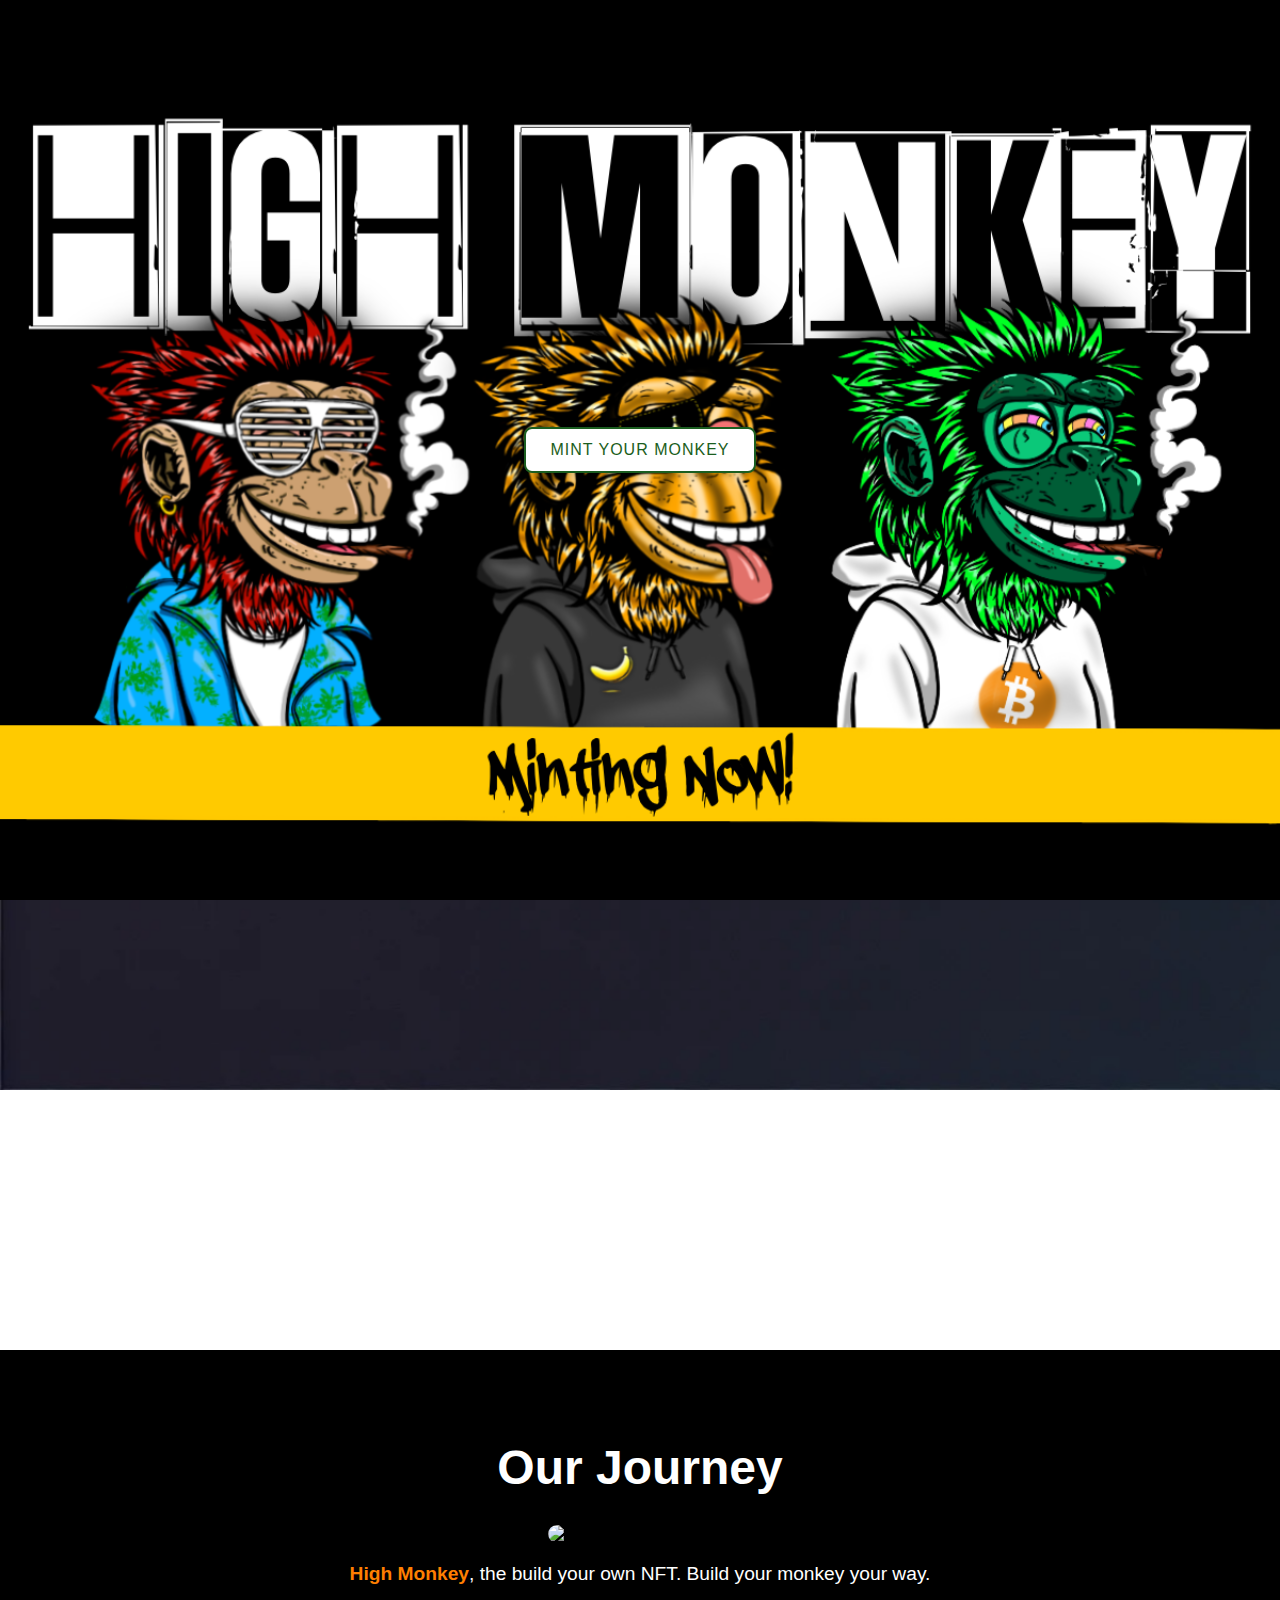
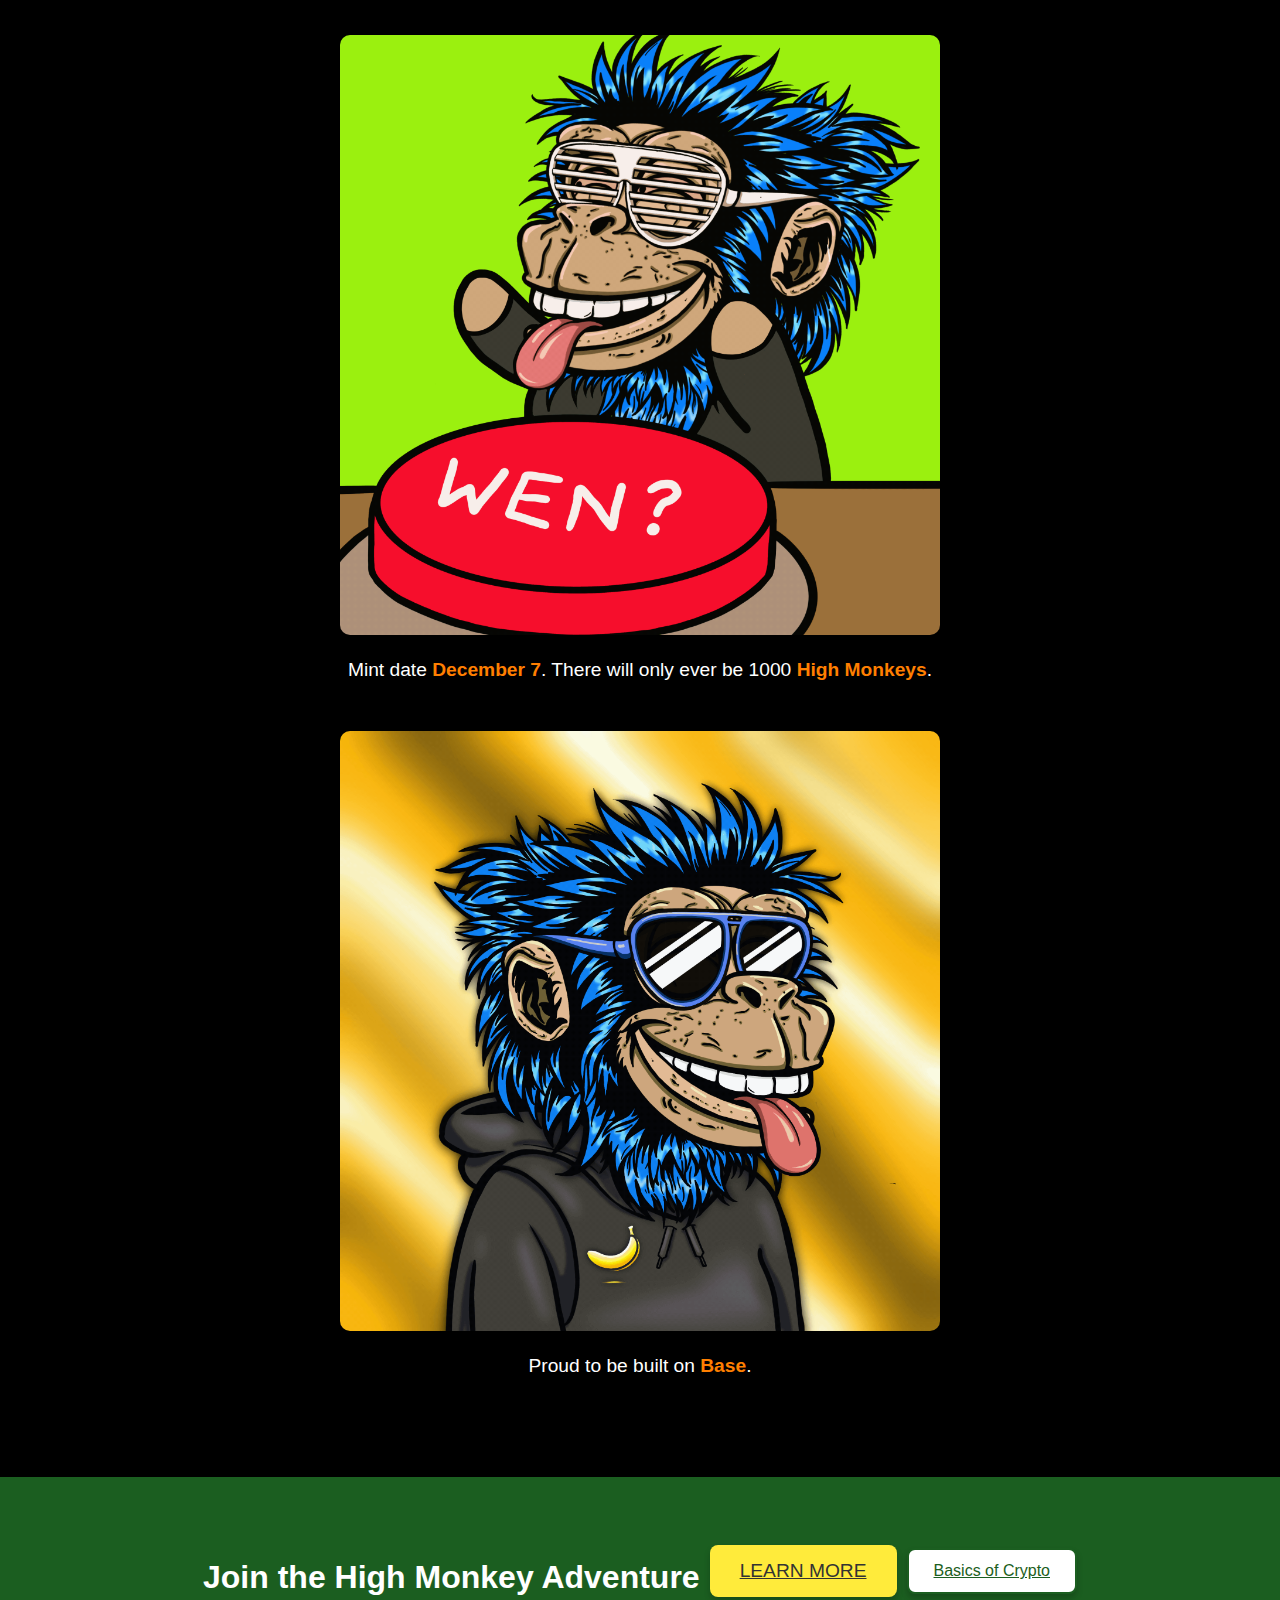
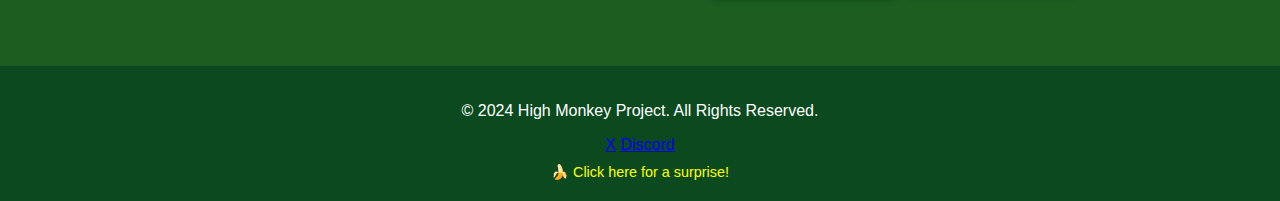
==== index.html @ 0870f910 "minting button update" ====
<!DOCTYPE html>
<html lang="en">
<head>
  <meta charset="UTF-8">
  <meta name="viewport" content="width=device-width, initial-scale=1.0">
  <title>The High Monkey Story</title>
  <style>
    /* General Reset */
    body, html {
      margin: 0;
      padding: 0;
      overflow-x: hidden;
      font-family: 'Arial', sans-serif;
    }

    /* Header Section */
    .header {
      height: 100vh;
      background: url('./Landing2.png') no-repeat center center/cover;
      background-color: black;
      display: flex;
      flex-direction: column;
      justify-content: center;
      align-items: center;
      text-align: center;
      position: relative;
    }

    .header h1 {
      font-size: 4rem;
      color: gold;
      animation: fadeIn 2s ease-in-out;
      text-shadow: 3px 3px 10px rgba(0, 0, 0, 0.7);
    }

    .header p {
      font-size: 1.5rem;
      color: white;
      margin: 20px 0;
      text-shadow: 2px 2px 5px rgba(0, 0, 0, 0.5);
    }

    .header .cta-button {
      margin-top: 20px;
      background-color: gold;
      color: black;
      font-size: 1.2rem;
      padding: 15px 30px;
      border: none;
      cursor: not-allowed;
      border-radius: 5px;
      text-transform: uppercase;
      position: relative;
      transition: transform 0.3s ease, background-color 0.3s ease, color 0.3s ease;
    }

    .header .cta-button:hover {
      background-color: darkgoldenrod;
      color: #999;
    }

    /* Tooltip styling */
    .header .cta-button[data-tooltip]:hover::after {
      content: attr(data-tooltip);
      position: absolute;
      top: -35px; /* Position the tooltip above the button */
      left: 50%;
      transform: translateX(-50%);
      background-color: rgba(0, 0, 0, 0.75); /* Semi-transparent black */
      color: #fff;
      padding: 5px 10px;
      font-size: 0.9rem;
      border-radius: 3px;
      white-space: nowrap;
      z-index: 1000;
      opacity: 0;
      pointer-events: none;
      transition: opacity 0.3s ease;
    }

    .header .cta-button[data-tooltip]:hover::after {
      opacity: 1;
    }

    /* Mobile Header Image */
    @media (max-width: 768px) {
      .header {
        background: url('./Landng4mobile2.png') no-repeat center center/cover;
        background-color: black;
      }
    }

    /* Parallax Scrolling */
    .parallax {
      height: 50vh;
      background: url('./logo.jpeg') no-repeat center center/cover;
      position: relative;
      background-attachment: fixed;
    }

    /* Main Story Section */
    .story {
      padding: 50px 20px;
      background-color: black;
      text-align: center;
    }

    .story h2 {
      font-size: 3rem;
      color: white;
      margin-bottom: 30px;
    }

    .chapter {
      margin-bottom: 50px;
    }

    .chapter img {
      width: 100%;
      max-width: 600px;
      height: auto;
      border-radius: 10px;
    }

    .chapter p {
      font-size: 1.2rem;
      color: white;
      margin-top: 20px;
    }

    .chapter p span {
      font-weight: bold;
      color: #ff7f00;
    }

 /* Call-to-Action Section */
.call-to-action {
  padding: 50px;
  text-align: center;
  background-color: #1b5e20;
  color: white;
  display: flex;
  flex-direction: column; /* Stack items vertically by default */
  align-items: center;
  gap: 10px; /* Adds consistent spacing between items */
}

.call-to-action h3 {
  font-size: 2rem;
  margin-bottom: 20px;
}

.call-to-action .cta-button {
  background-color: #ffeb3b;
  color: #333;
  font-size: 1.2rem;
  padding: 15px 30px;
  border: none;
  cursor: pointer;
  border-radius: 8px; /* Rounded corners */
  text-transform: uppercase;
  box-shadow: 0 4px 6px rgba(0, 0, 0, 0.2); /* Button shadow for depth */
  transition: transform 0.3s ease, background-color 0.3s ease;
  width: 100%; /* Ensure buttons are full-width on mobile */
  max-width: 300px; /* Limit the button width for larger screens */
}

.call-to-action .cta-button:hover {
  transform: scale(1.1);
  background-color: #fdd835;
}

/* Secondary Button */
.call-to-action .cta-button.secondary {
  background-color: #ffffff;
  color: #1b5e20;
  font-size: 1rem;
  padding: 12px 25px;
  border: 2px solid #1b5e20;
  text-transform: none;
}

.call-to-action .cta-button.secondary:hover {
  background-color: #e8f5e9;
  color: #1b5e20;
  transform: scale(1.05);
}
.mintbutton {
  background-color: #ffffff; /* White background */
  color: #1b5e20; /* Green text */
  font-size: 1rem; /* Base font size */
  font-family: 'Arial', sans-serif; /* Clean font family */
  padding: 12px 25px; /* Padding for the button */
  border: 2px solid #1b5e20; /* Green border */
  border-radius: 8px; /* Rounded corners */
  text-transform: uppercase; /* All uppercase for emphasis */
  letter-spacing: 1px; /* Slight spacing between letters */
  box-shadow: 0px 4px 6px rgba(0, 0, 0, 0.1); /* Subtle shadow */
  transition: all 0.3s ease; /* Smooth transition for hover effects */
  cursor: pointer; /* Pointer cursor on hover */
}

.mintbutton:hover {
  background-color: #1b5e20; /* Green background on hover */
  color: #ffffff; /* White text on hover */
  transform: scale(1.05); /*Slightly enlarge on hover*/
} 


/* Responsive Adjustments for Larger Screens */
@media (min-width: 768px) {
  .call-to-action {
    flex-direction: row; /* Align items horizontally on larger screens */
    justify-content: center;
  }

  .call-to-action .cta-button {
    width: auto; /* Let buttons adjust to their content size */
  }
}


    /* Footer */
    footer {
      background-color: #0a4a1e;
      color: white;
      text-align: center;
      padding: 20px;
      position: relative;
    }

    footer .easter-egg {
      font-size: 0.9rem;
      margin-top: 10px;
      cursor: pointer;
      color: yellow;
    }

    footer .easter-egg:hover {
      color: orange;
    }

    /* Keyframes */
    @keyframes fadeIn {
      from {
        opacity: 0;
      }
      to {
        opacity: 1;
      }
    }
  </style>
</head>
<body>
  <!-- Header Section -->
  <div class="header">
    <a href="https://highapp-production.up.railway.app/" target="_blank" rel="noopener noreferrer">
      <button class="mintbutton">Mint your Monkey</button>
    </a>
    
  </div>

  <!-- Parallax Scrolling Section -->
  <div class="parallax"></div>

  <!-- Main Story Section -->
  <div class="story">
    <h2>Our Journey</h2>
    <div class="chapter">
      <img src="./TraitsGIF.gif" alt="High Monkey Chapter 1">
      <p><span>High Monkey</span>, the build your own NFT. Build your monkey your way.</p>
    </div>
    <div class="chapter">
      <img src="./Wen2.gif" alt="High Monkey Chapter 2">
      <p>Mint date <span>December 7</span>. There will only ever be 1000 <span>High Monkeys</span>.</p>
    </div>
    <div class="chapter">
      <img src="./BaseGIF.gif" alt="High Monkey Chapter 3">
      <p>Proud to be built on <span>Base</span>.</p>
    </div>
  </div>

  <!-- Call-to-Action Section -->
  <div class="call-to-action">
    <h3>Join the High Monkey Adventure</h3>
    <a href="https://medium.com/@highmonkey888/welcome-to-high-monkey-where-creativity-crypto-and-cannabis-collide-a4b1641468f8"
      target="_blank" rel="noopener noreferrer" class="cta-button">Learn More</a>
    <a href="infromation.html" 
      target="_blank" rel="noopener noreferrer" class="cta-button secondary">Basics of Crypto</a>
  </div>
  
  

  <!-- Footer Section -->
  <footer>
    <p>&copy; 2024 High Monkey Project. All Rights Reserved.</p>
    <div class="social-links">
      <a href="https://x.com/Highmonkey888" target="_blank" rel="noopener noreferrer">X</a>
      <a href="https://discord.gg/8APu3VNYNR" target="_blank" rel="noopener noreferrer">Discord</a>
    </div>
    <div class="easter-egg">🍌 Click here for a surprise!</div>
  </footer>

  <!-- Scripts -->
  <script>
    // Easter egg script
    document.querySelector('.easter-egg').addEventListener('click', () => {
      alert('Ooh ooh ah ah! You found the secret banana!');
    });
  </script>
</body>
</html>
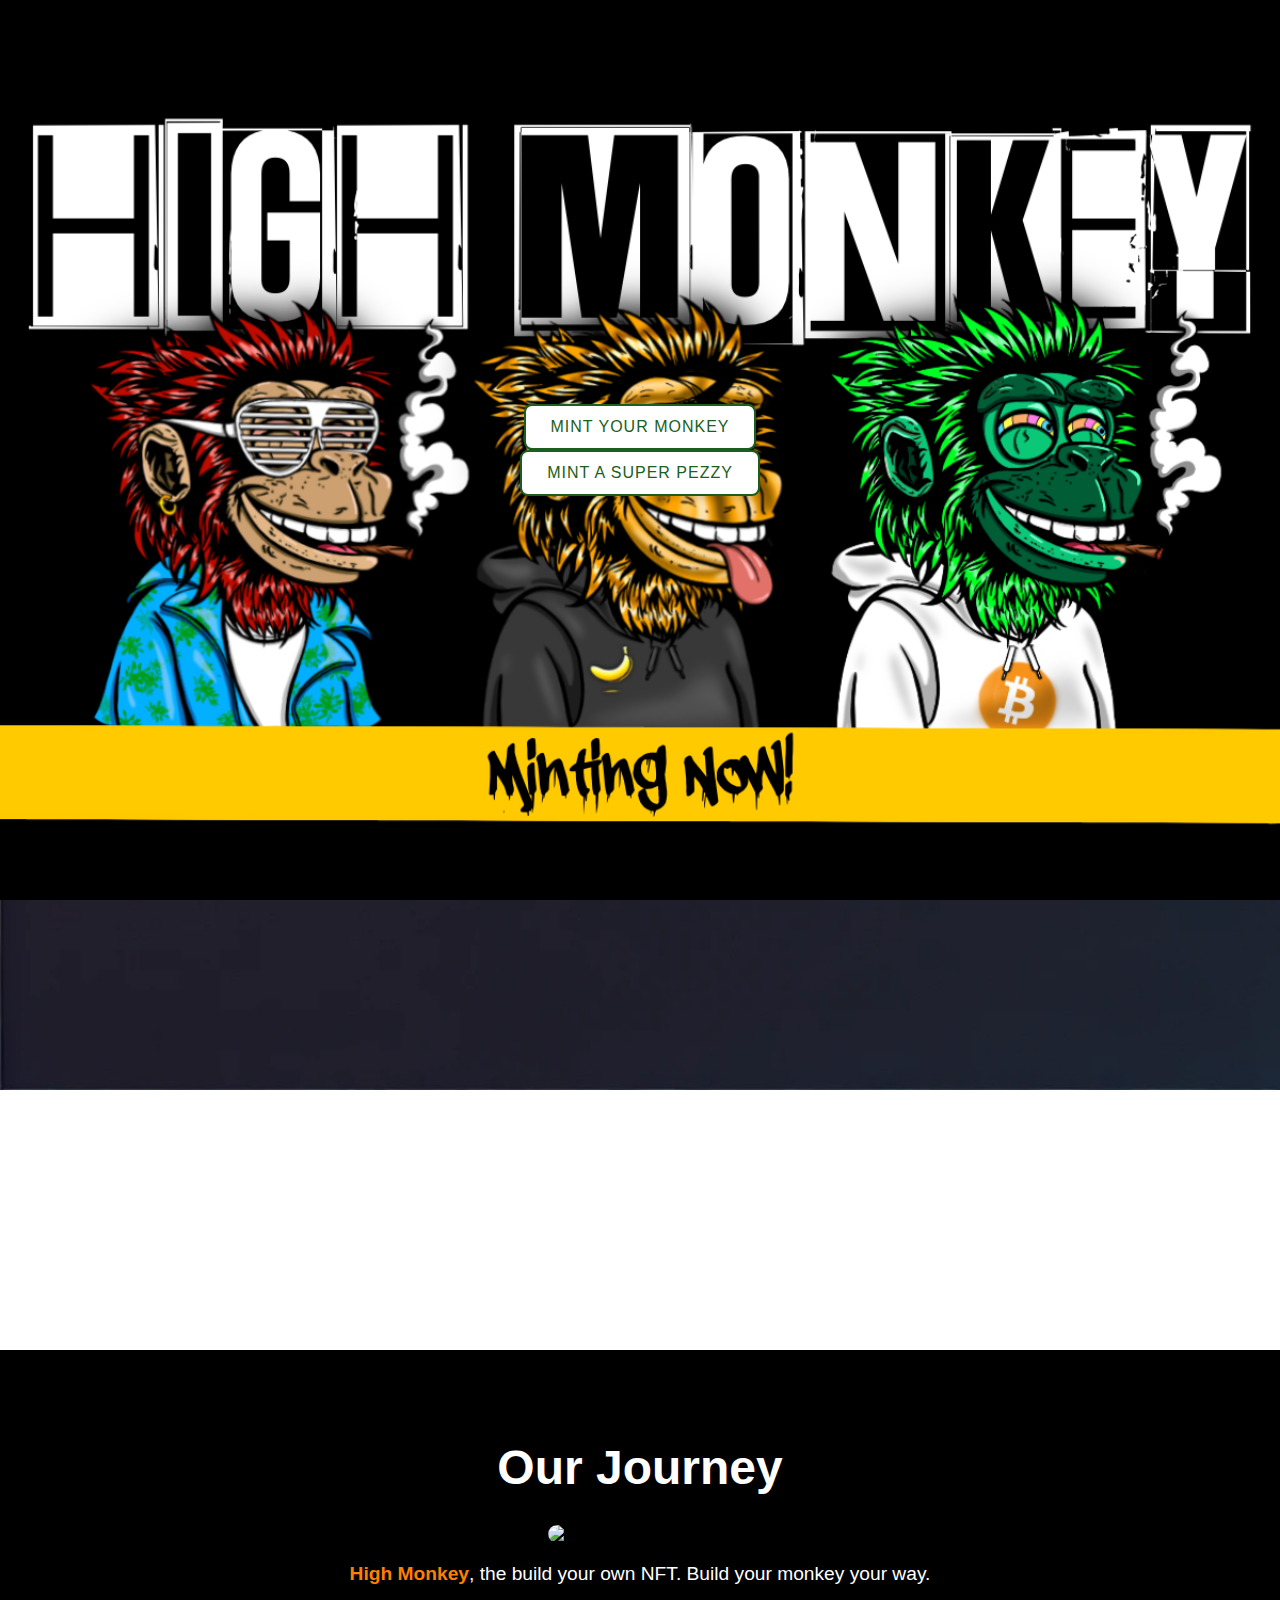
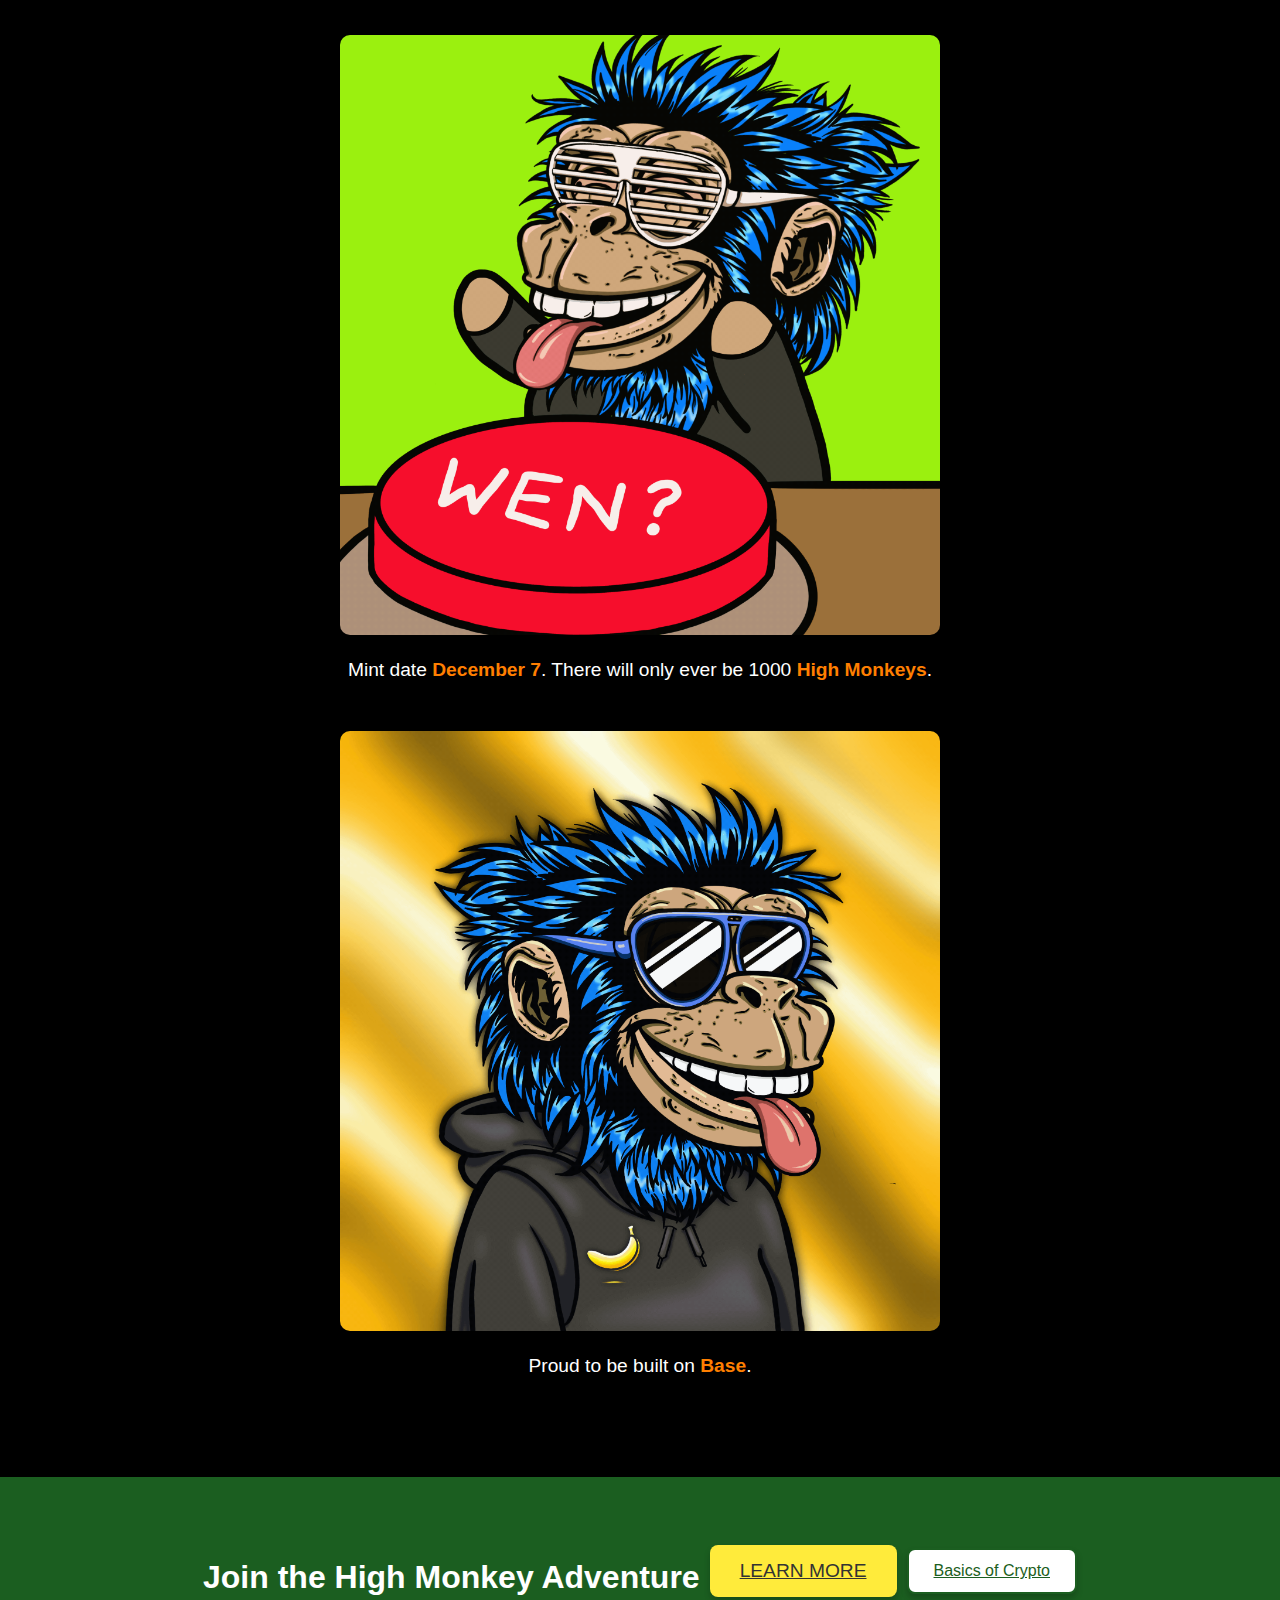
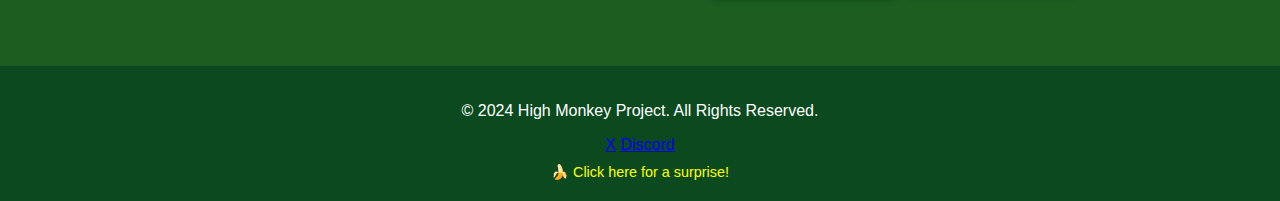
==== commit 4a60da77: "added a peezy mint page with a button" ====
--- a/index.html
+++ b/index.html
@@ -257,7 +257,9 @@
     <a href="https://highapp-production.up.railway.app/" target="_blank" rel="noopener noreferrer">
       <button class="mintbutton">Mint your Monkey</button>
     </a>
-    
+    <a href="peezymint.html" target="_blank" rel="noopener noreferrer">
+      <button class="mintbutton">Mint A super Pezzy</button>
+    </a>
   </div>
 
   <!-- Parallax Scrolling Section -->
@@ -285,7 +287,7 @@
     <h3>Join the High Monkey Adventure</h3>
     <a href="https://medium.com/@highmonkey888/welcome-to-high-monkey-where-creativity-crypto-and-cannabis-collide-a4b1641468f8"
       target="_blank" rel="noopener noreferrer" class="cta-button">Learn More</a>
-    <a href="infromation.html" 
+    <a href="information.html" 
       target="_blank" rel="noopener noreferrer" class="cta-button secondary">Basics of Crypto</a>
   </div>
   
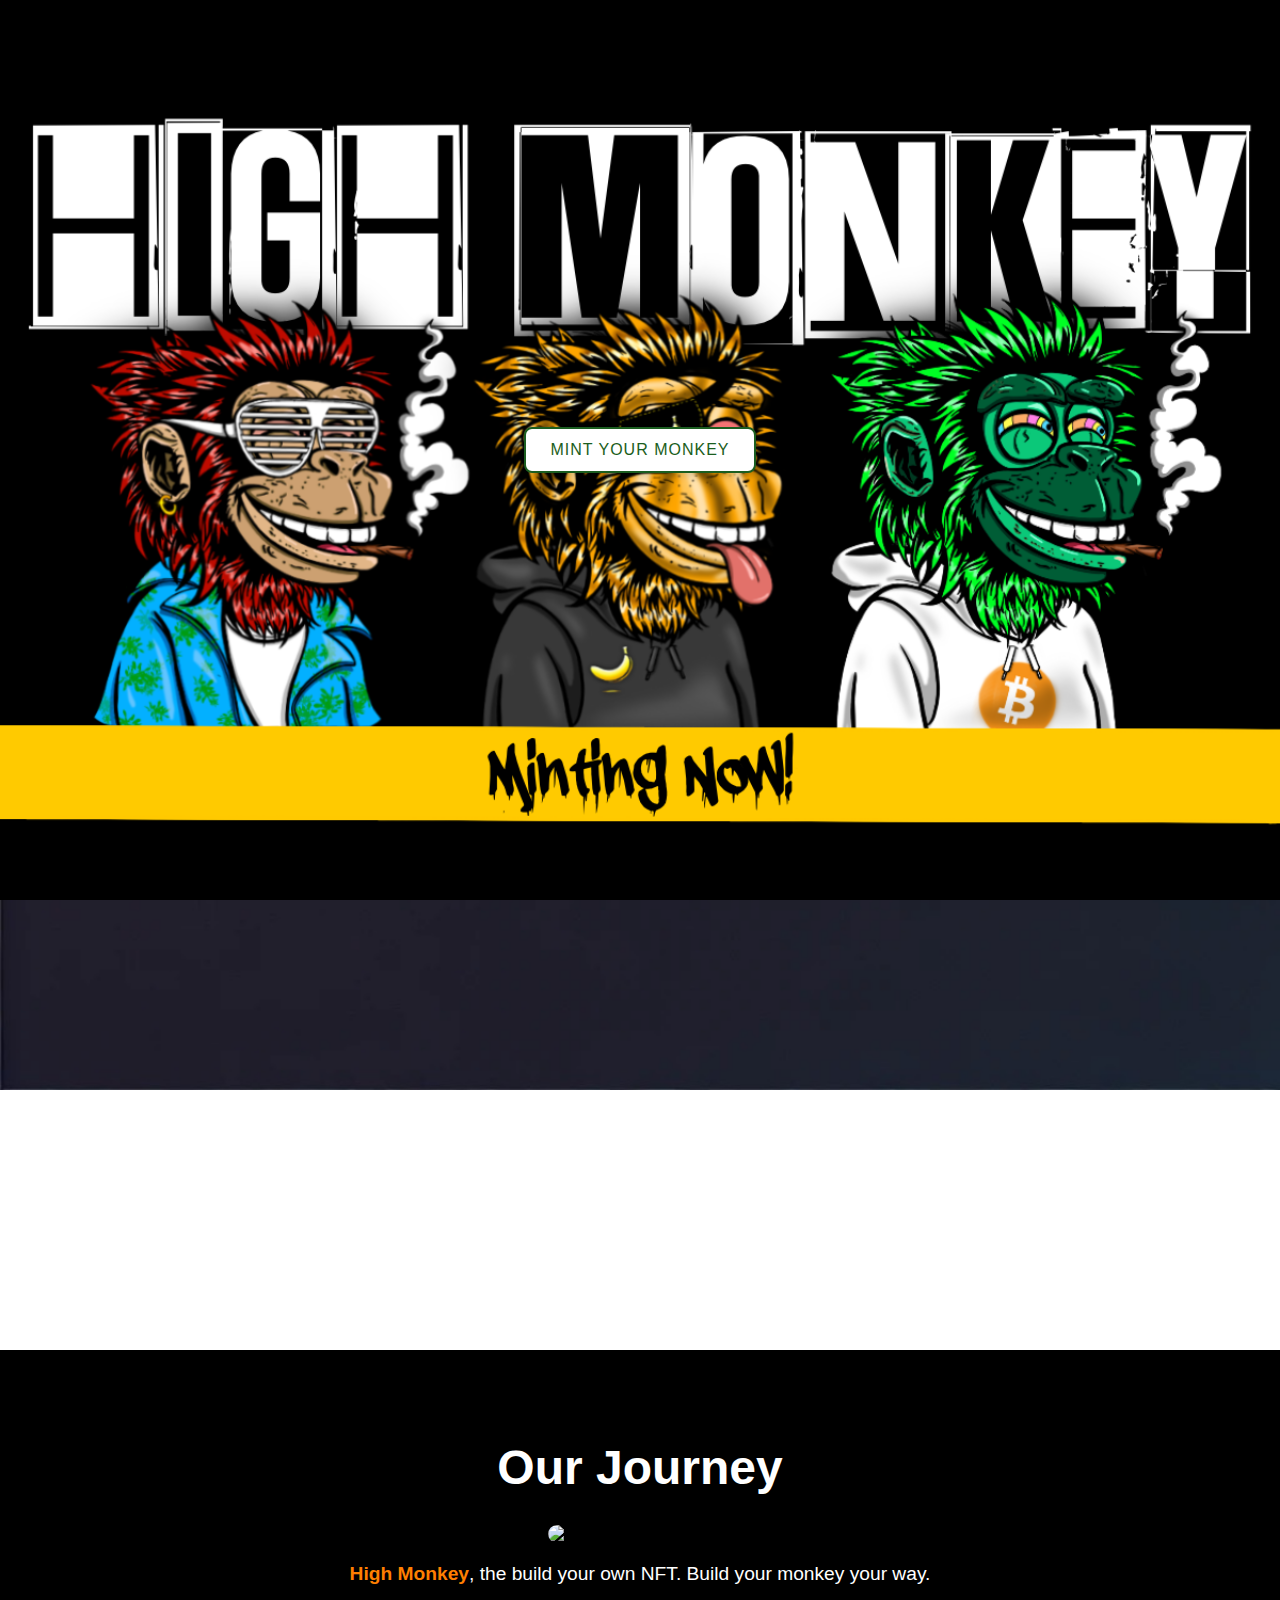
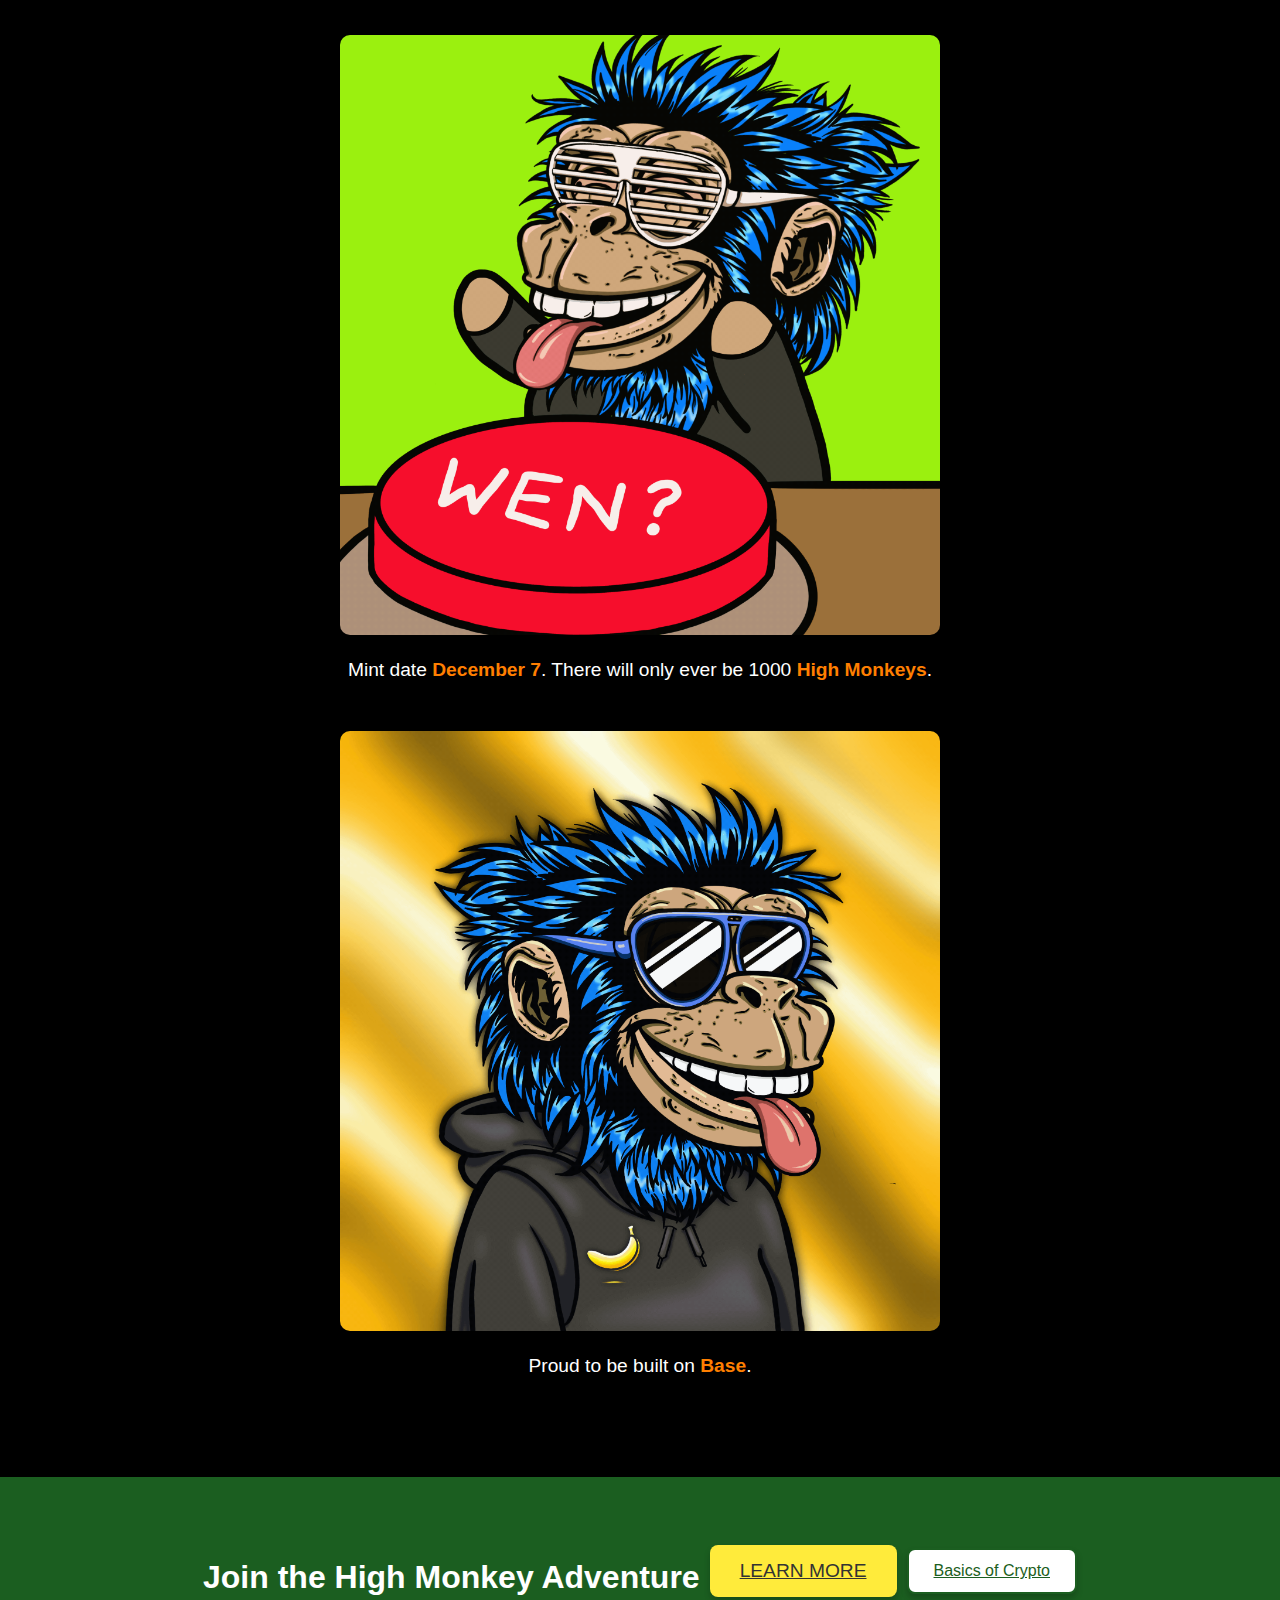
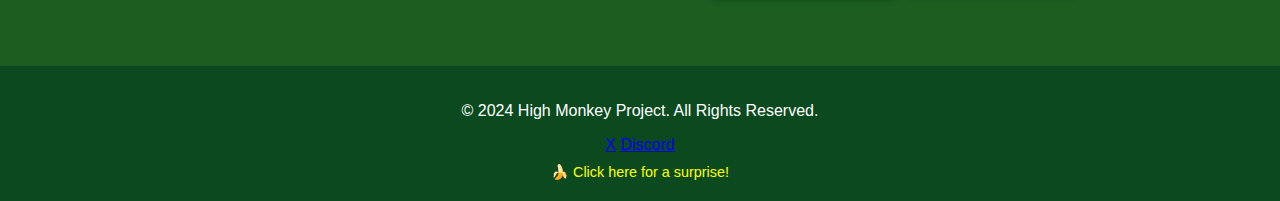
==== commit 03598998: "fuck this shit" ====
--- a/index.html
+++ b/index.html
@@ -257,9 +257,7 @@
     <a href="https://highapp-production.up.railway.app/" target="_blank" rel="noopener noreferrer">
       <button class="mintbutton">Mint your Monkey</button>
     </a>
-    <a href="peezymint.html" target="_blank" rel="noopener noreferrer">
-      <button class="mintbutton">Mint A super Pezzy</button>
-    </a>
+    
   </div>
 
   <!-- Parallax Scrolling Section -->
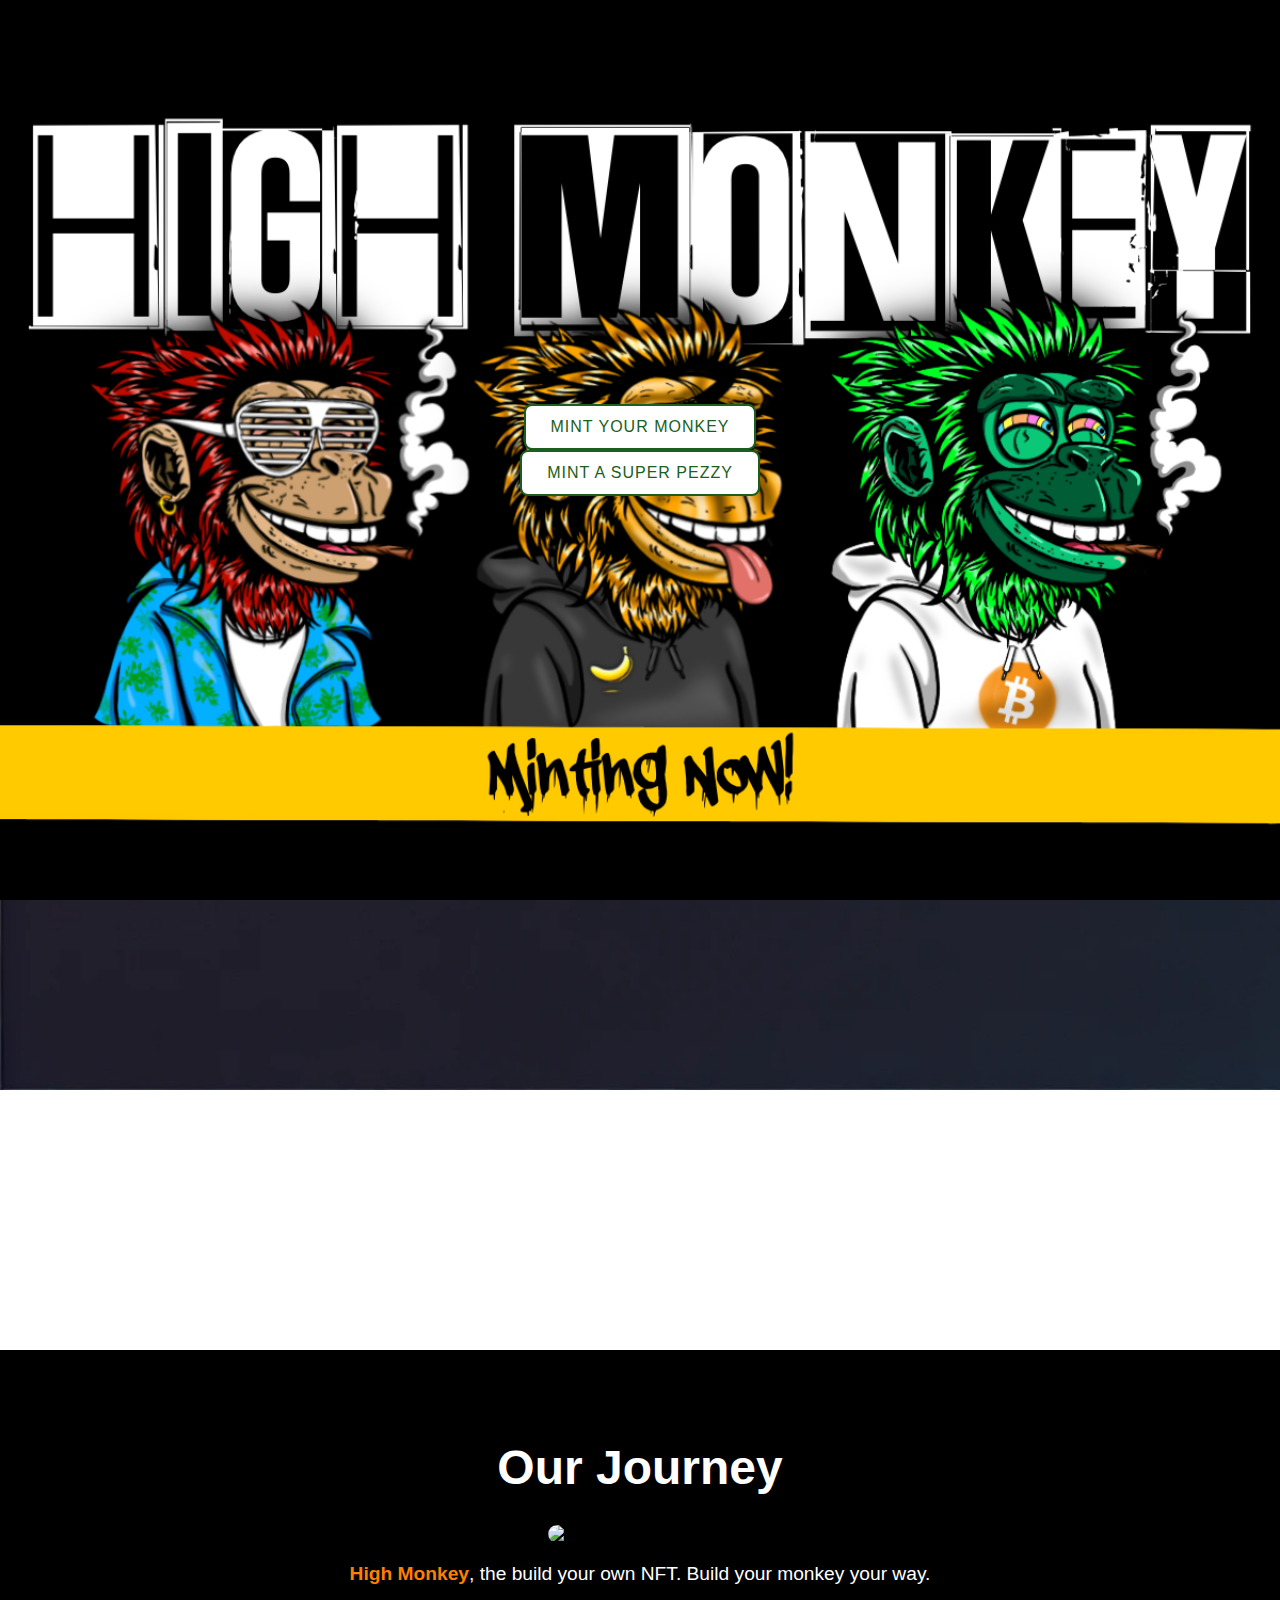
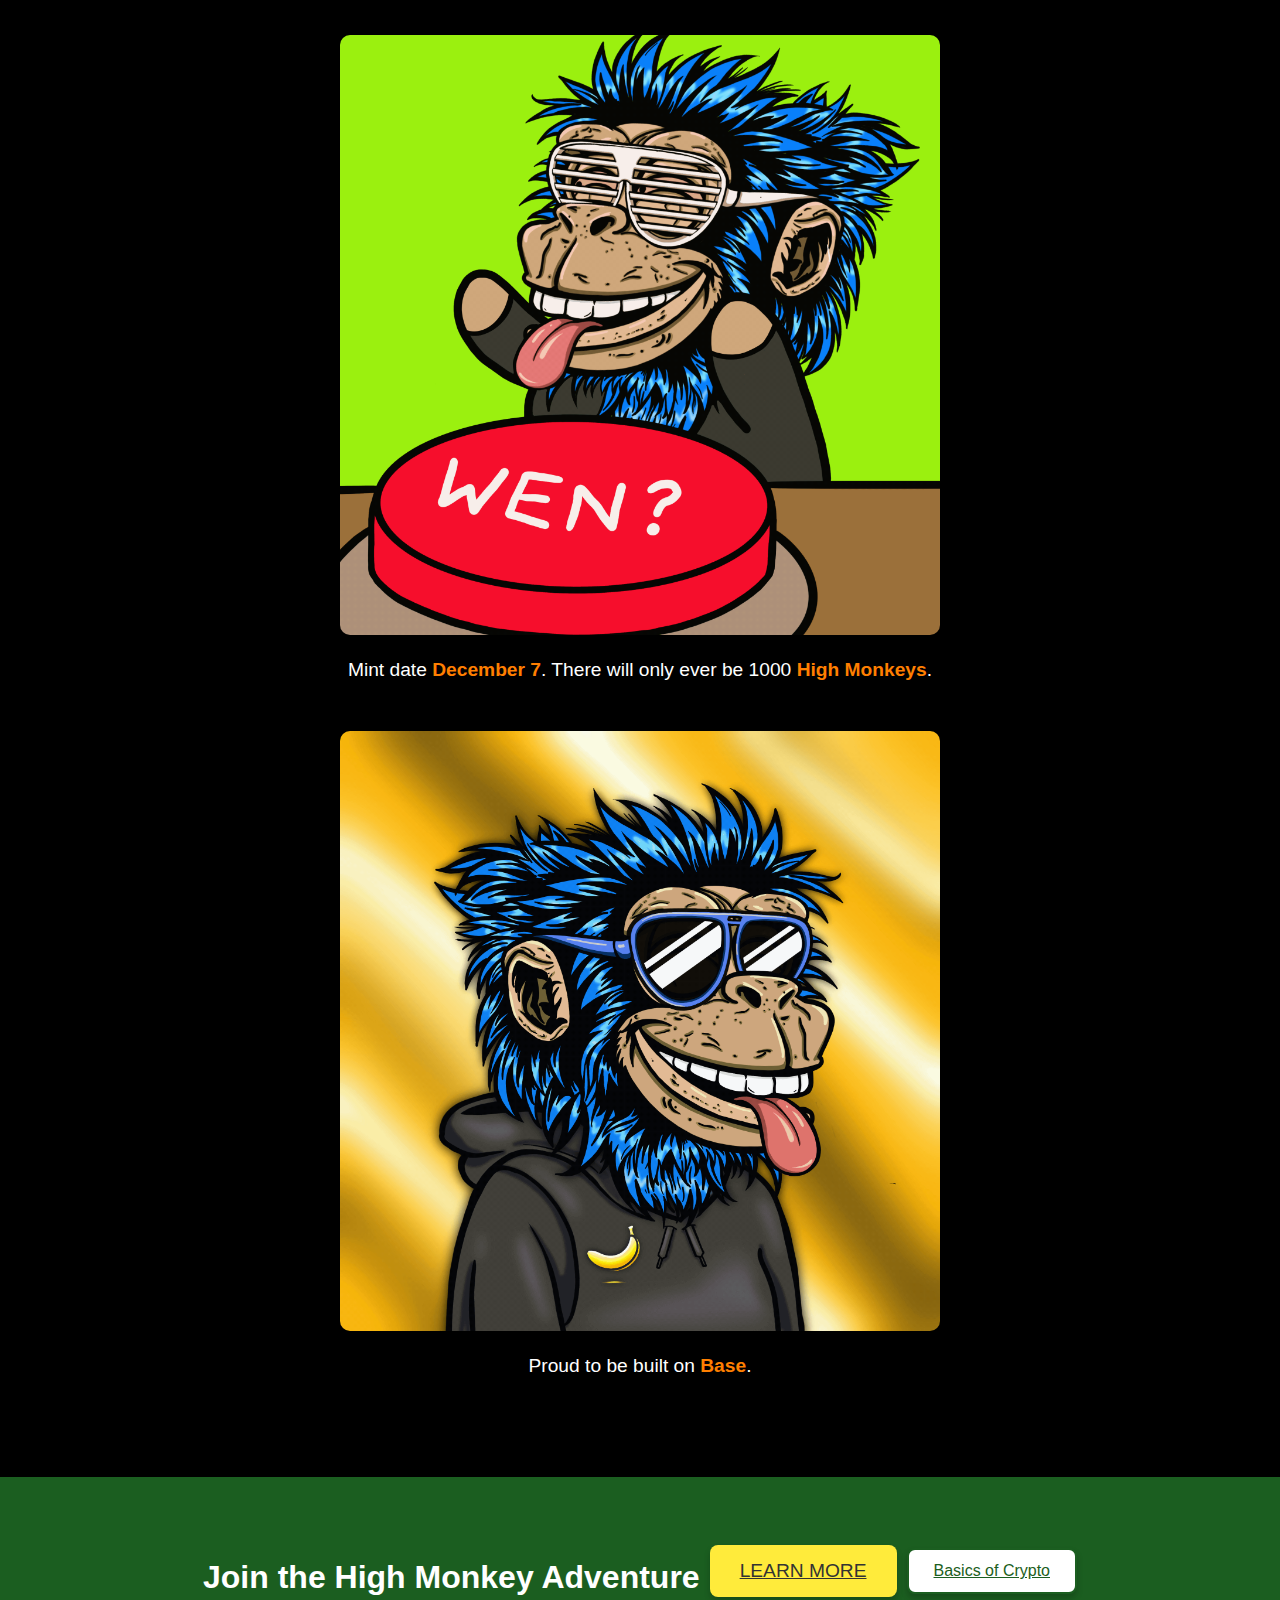
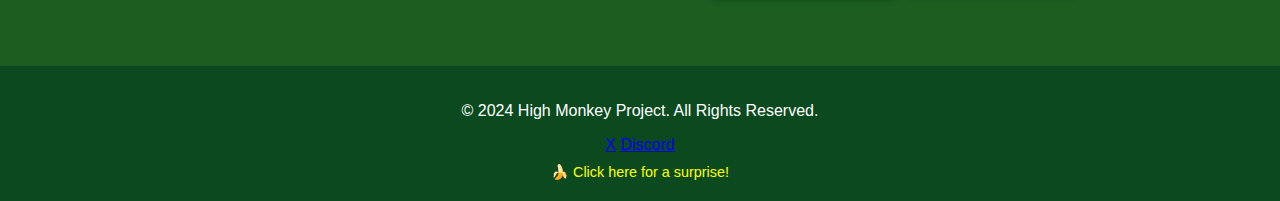
==== commit 4b6d2186: "fuck" ====
--- a/index.html
+++ b/index.html
@@ -257,7 +257,9 @@
     <a href="https://highapp-production.up.railway.app/" target="_blank" rel="noopener noreferrer">
       <button class="mintbutton">Mint your Monkey</button>
     </a>
-    
+    <a href="peezymint.html" target="_blank" rel="noopener noreferrer">
+      <button class="mintbutton">Mint A super Pezzy</button>
+    </a>
   </div>
 
   <!-- Parallax Scrolling Section -->
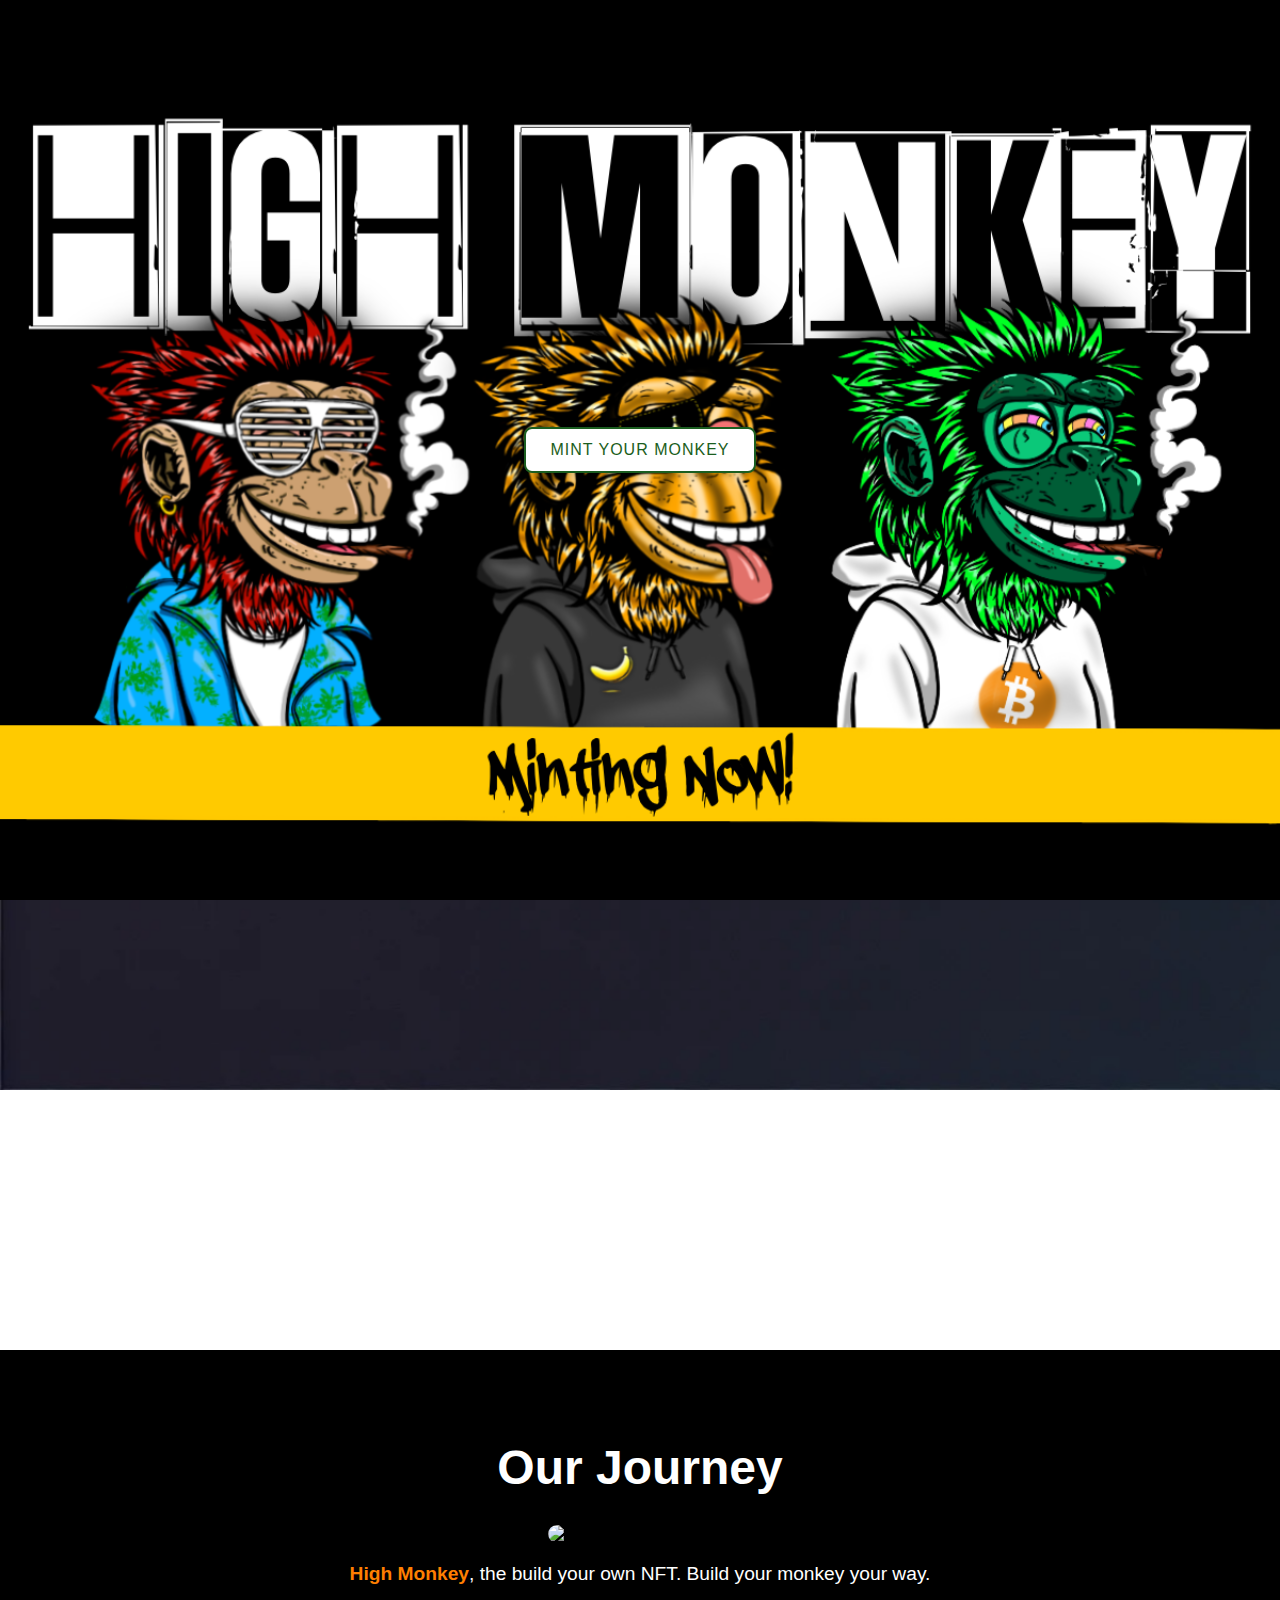
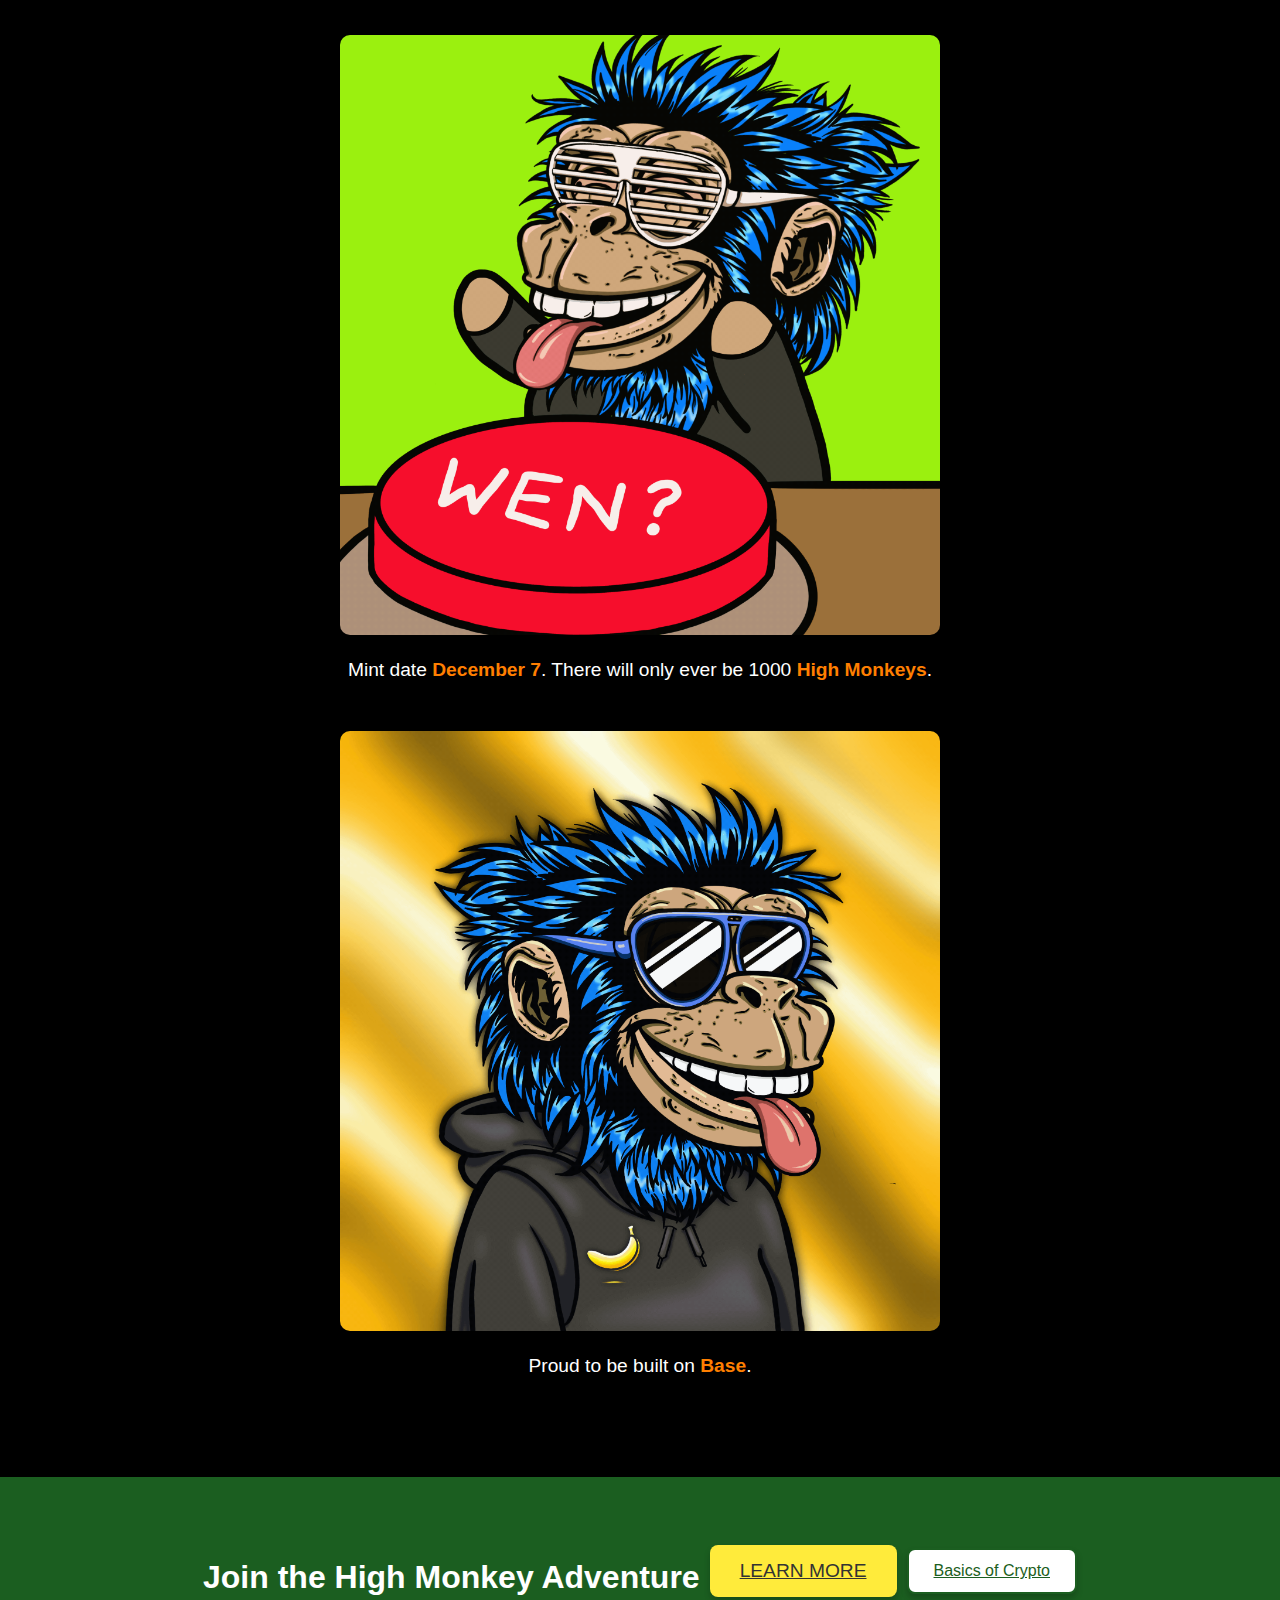
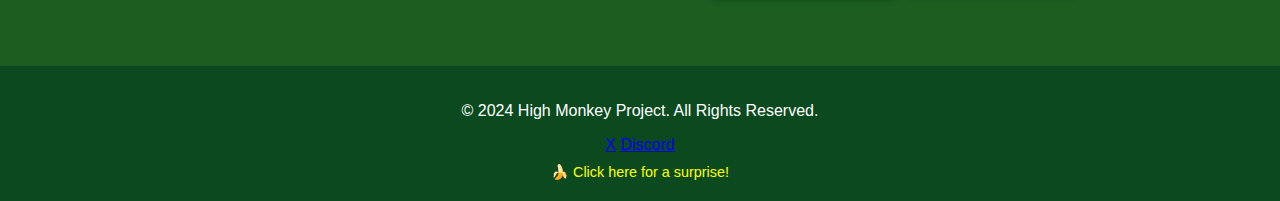
==== commit 724f8694: "fu" ====
--- a/index.html
+++ b/index.html
@@ -257,9 +257,7 @@
     <a href="https://highapp-production.up.railway.app/" target="_blank" rel="noopener noreferrer">
       <button class="mintbutton">Mint your Monkey</button>
     </a>
-    <a href="peezymint.html" target="_blank" rel="noopener noreferrer">
-      <button class="mintbutton">Mint A super Pezzy</button>
-    </a>
+    
   </div>
 
   <!-- Parallax Scrolling Section -->
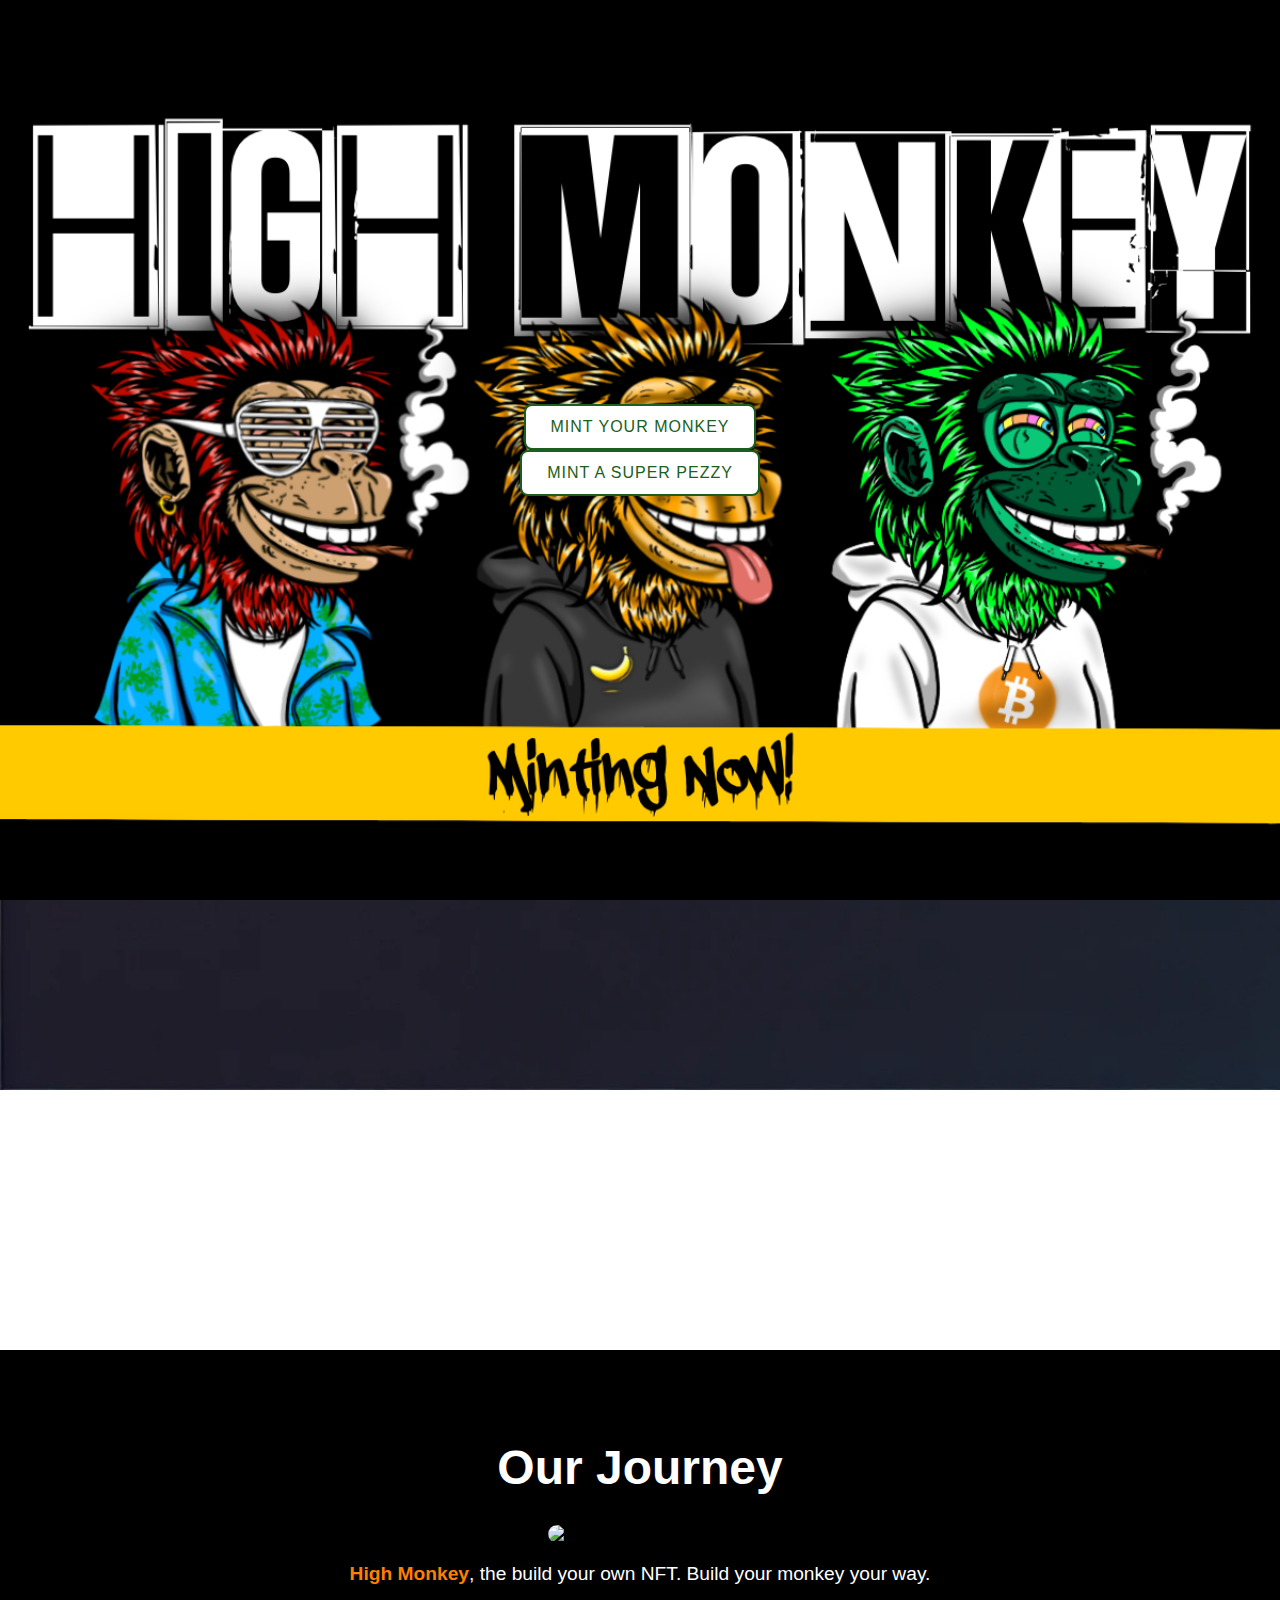
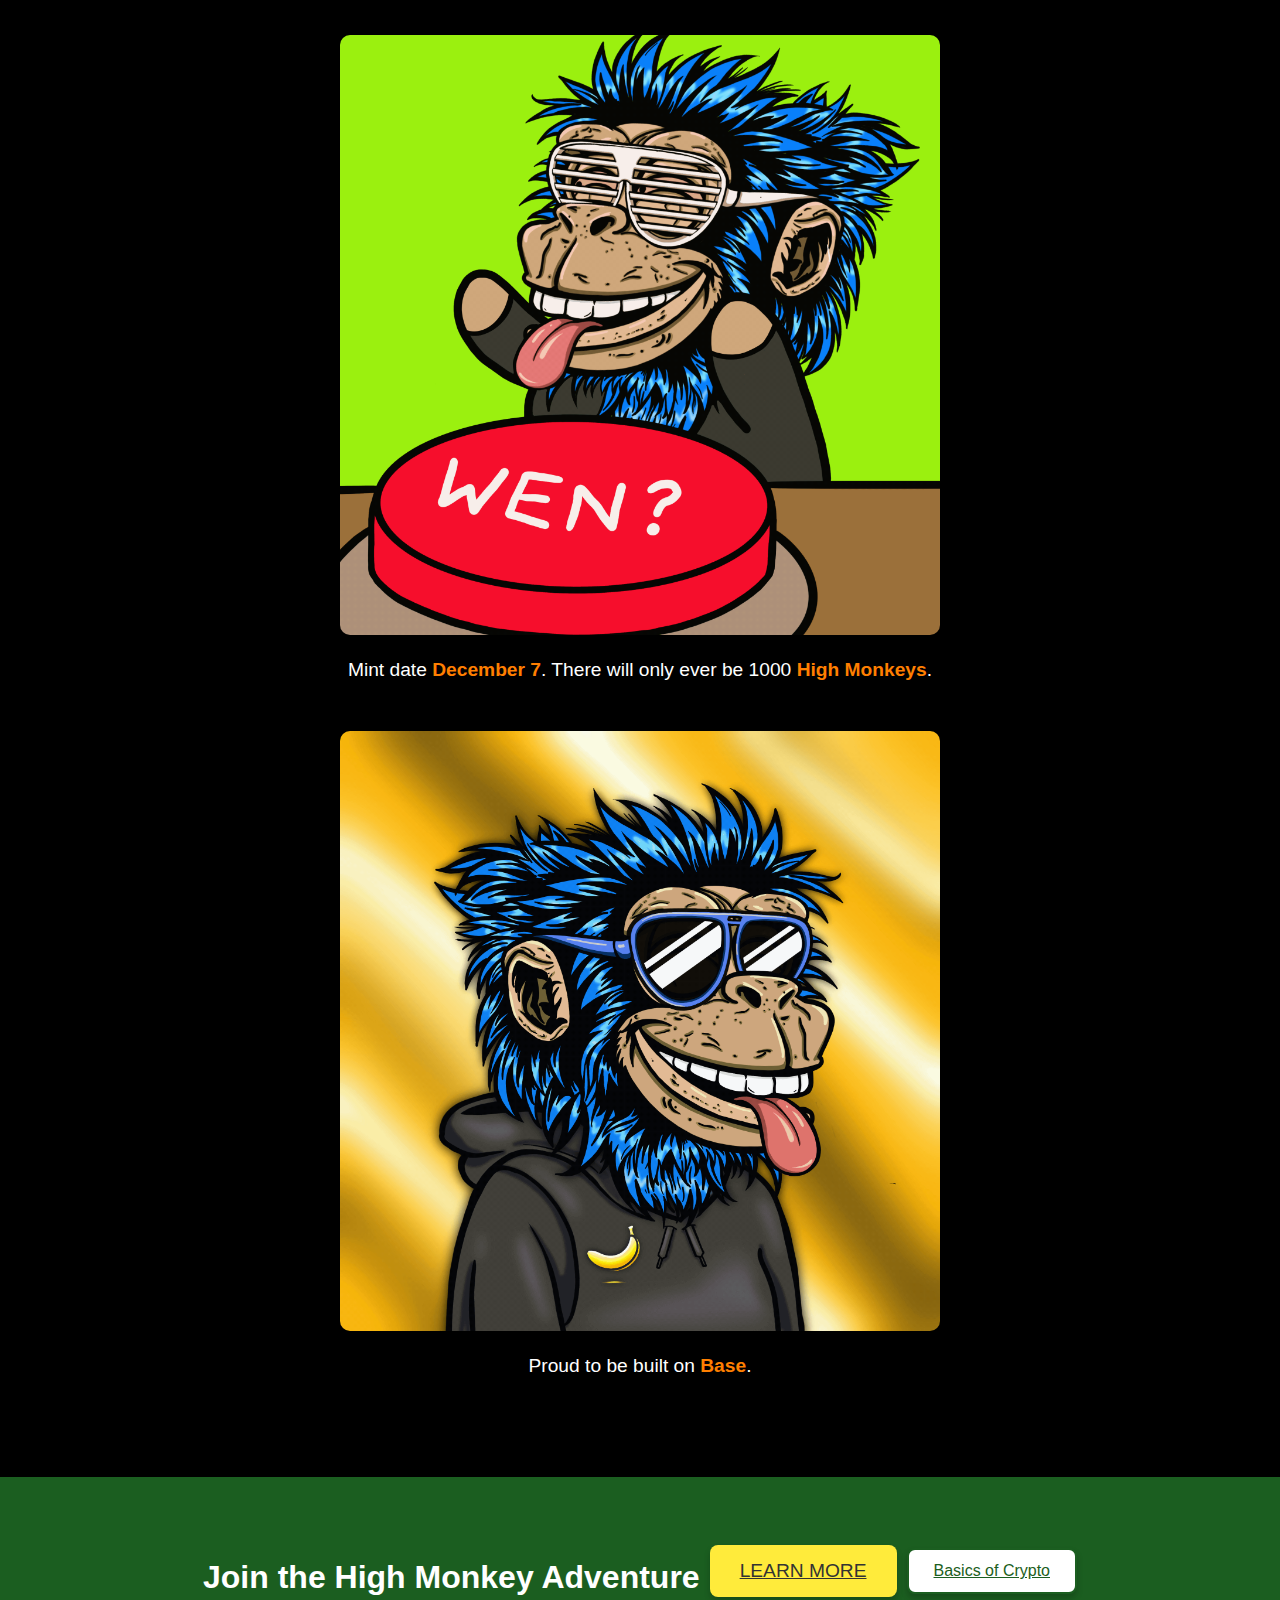
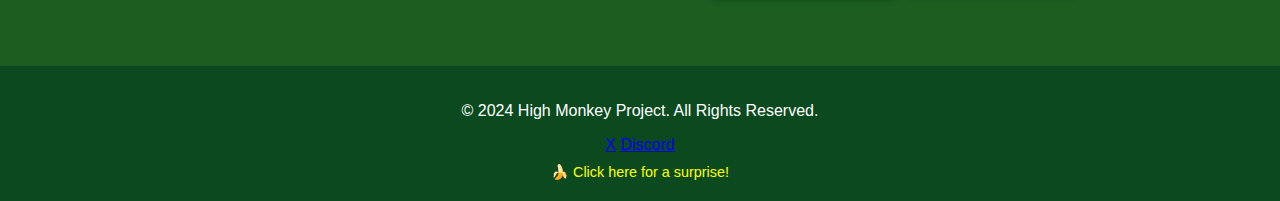
==== commit 58aa1c84: "fus" ====
--- a/index.html
+++ b/index.html
@@ -257,7 +257,9 @@
     <a href="https://highapp-production.up.railway.app/" target="_blank" rel="noopener noreferrer">
       <button class="mintbutton">Mint your Monkey</button>
     </a>
-    
+    <a href="peezymint.html" target="_blank" rel="noopener noreferrer">
+      <button class="mintbutton">Mint A super Pezzy</button>
+    </a>
   </div>
 
   <!-- Parallax Scrolling Section -->
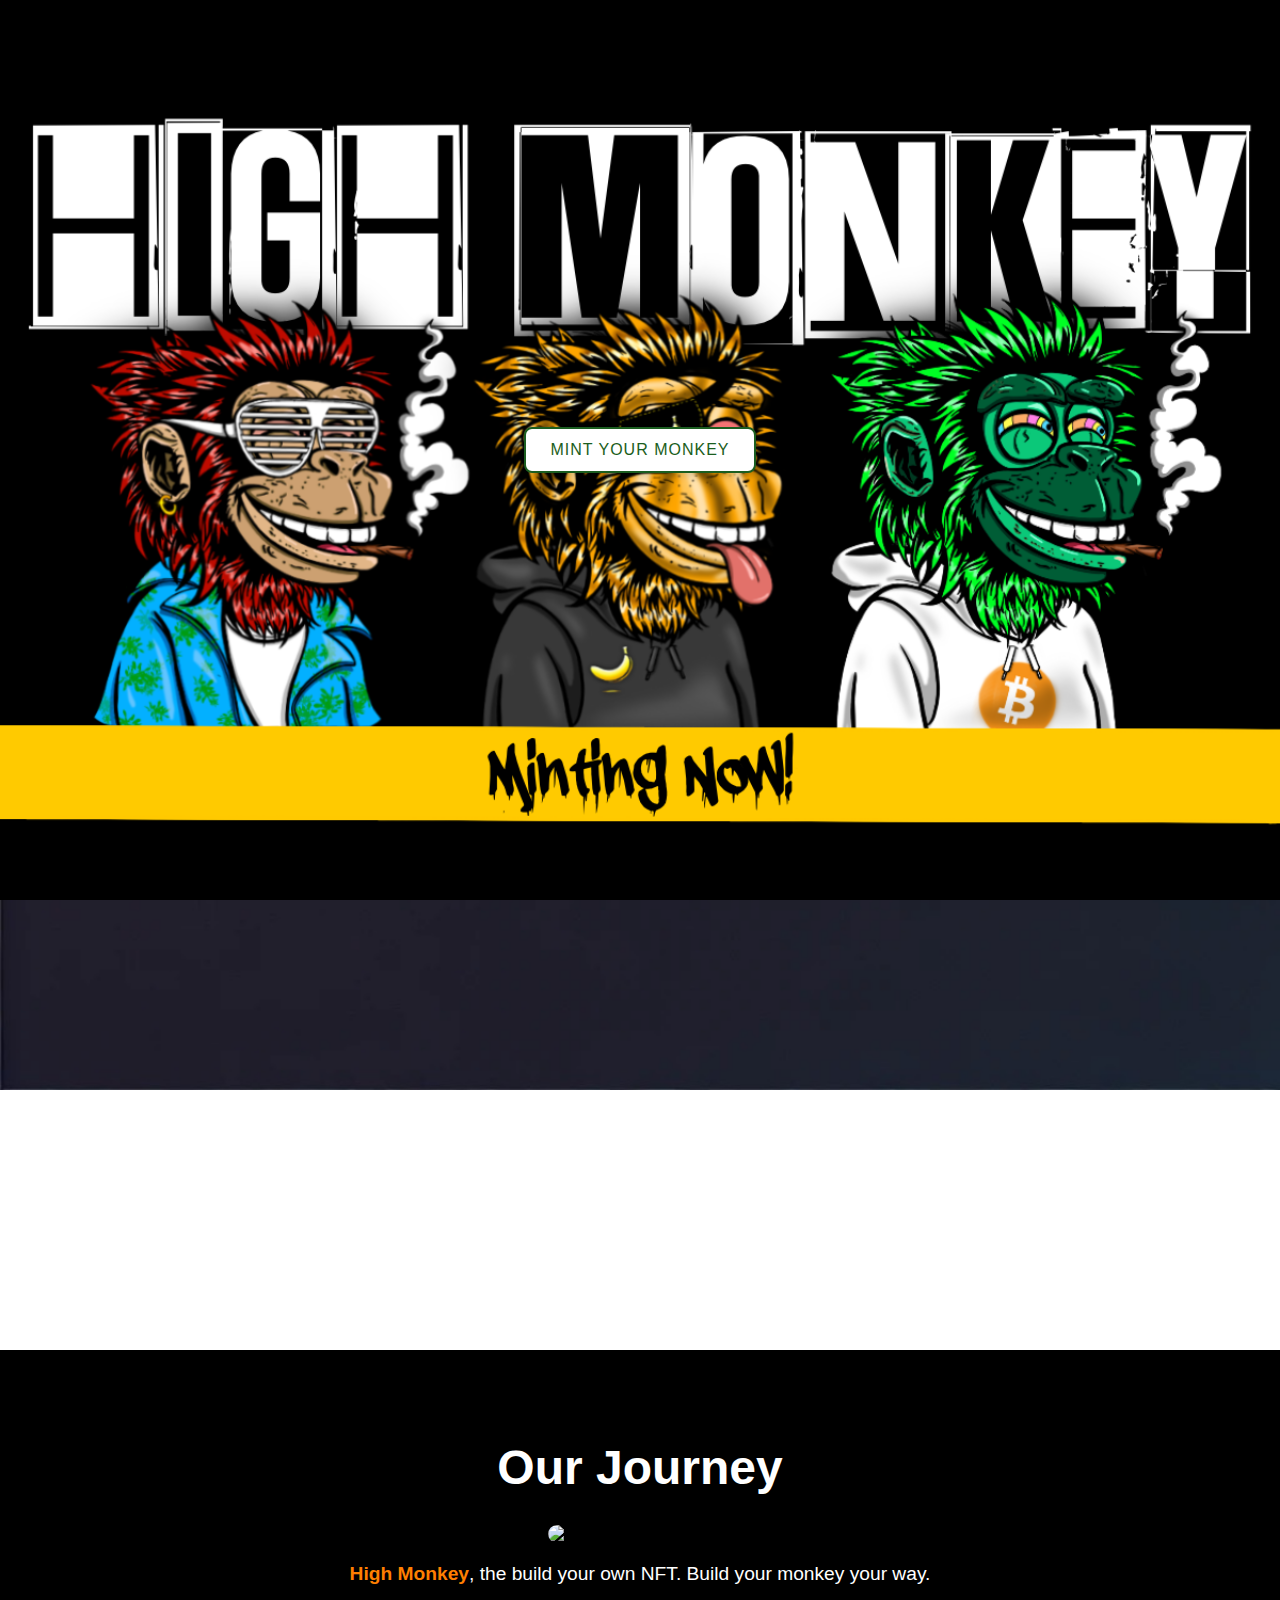
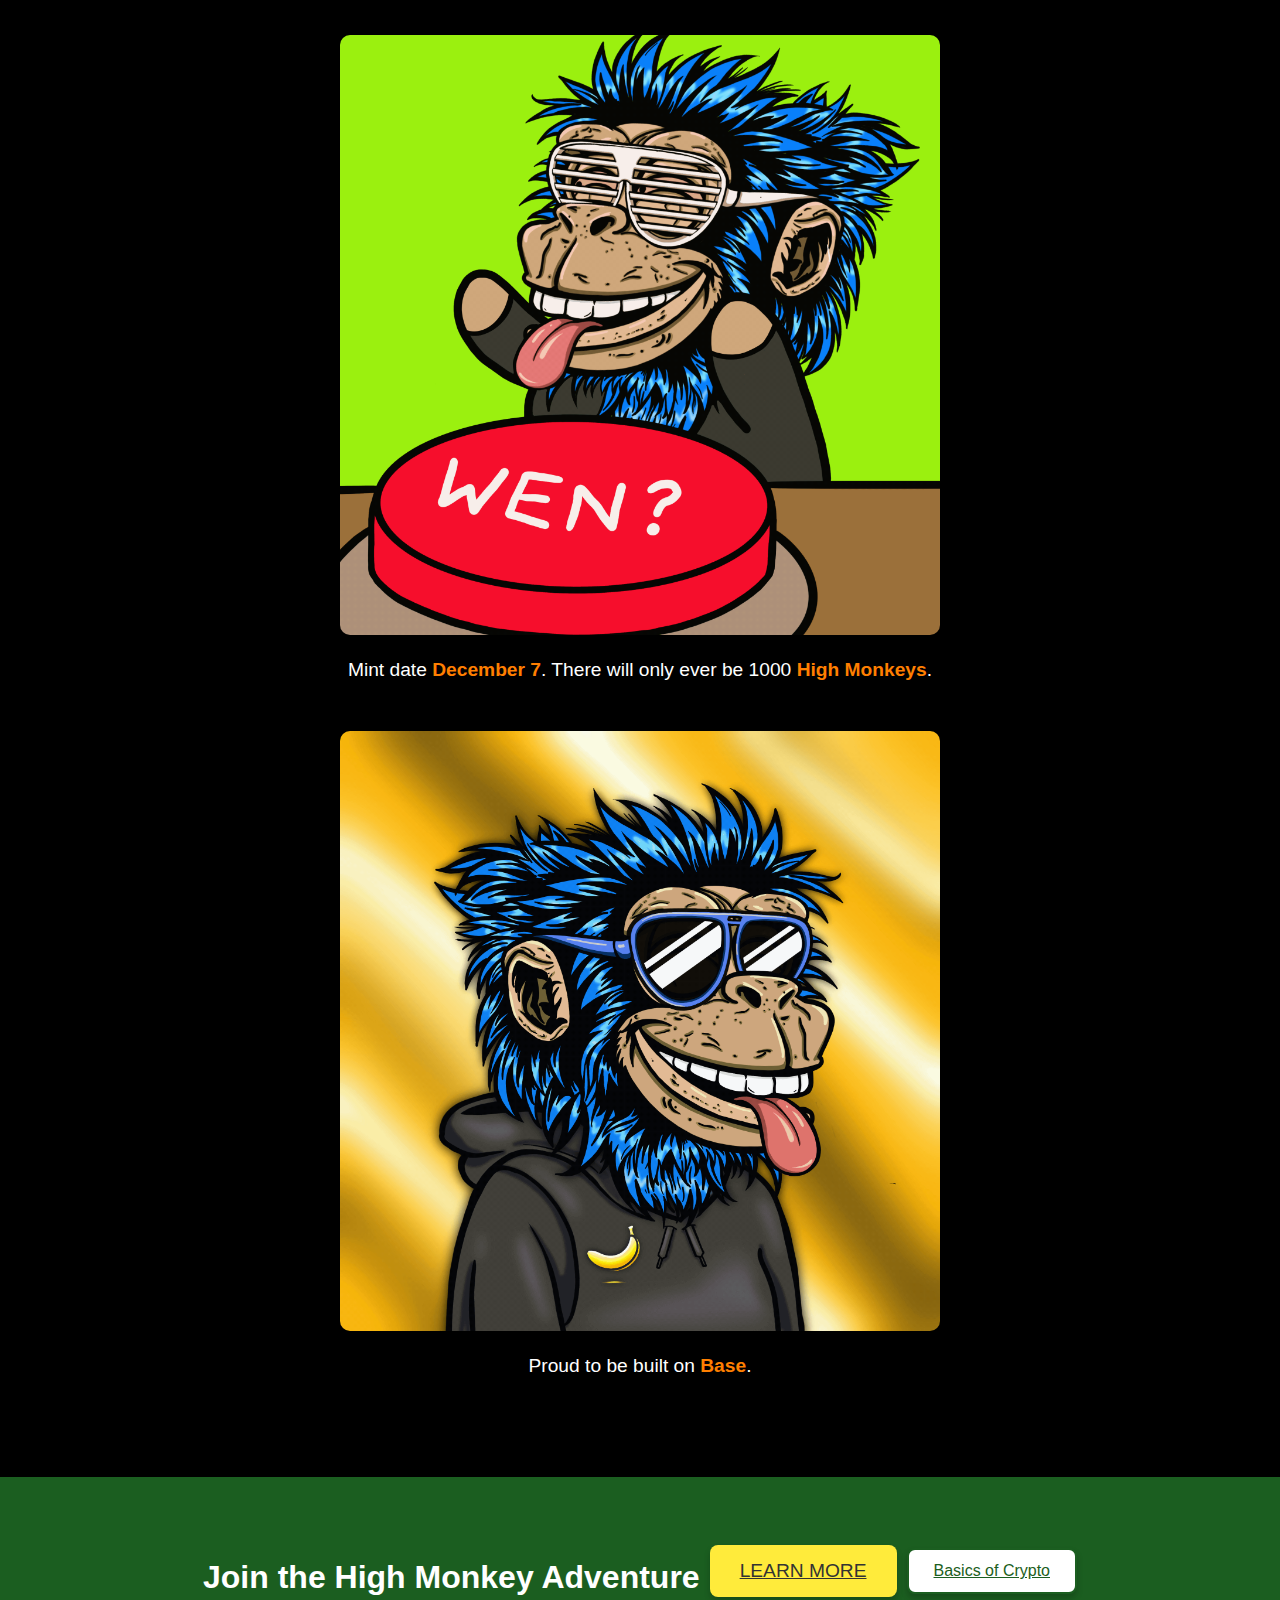
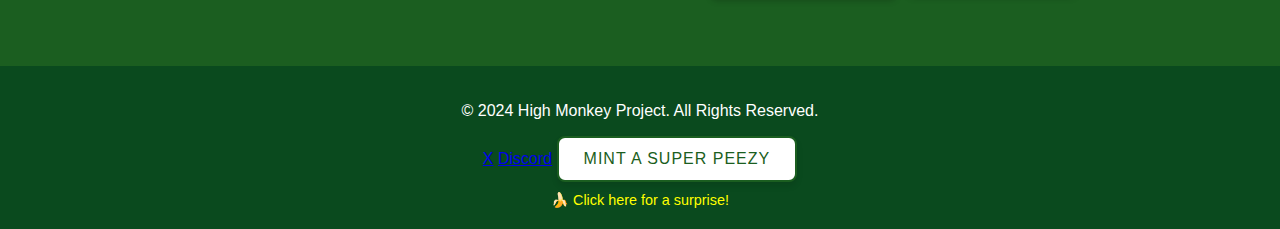
==== commit cb242706: "why god" ====
--- a/index.html
+++ b/index.html
@@ -257,9 +257,7 @@
     <a href="https://highapp-production.up.railway.app/" target="_blank" rel="noopener noreferrer">
       <button class="mintbutton">Mint your Monkey</button>
     </a>
-    <a href="peezymint.html" target="_blank" rel="noopener noreferrer">
-      <button class="mintbutton">Mint A super Pezzy</button>
-    </a>
+    
   </div>
 
   <!-- Parallax Scrolling Section -->
@@ -299,6 +297,9 @@
     <div class="social-links">
       <a href="https://x.com/Highmonkey888" target="_blank" rel="noopener noreferrer">X</a>
       <a href="https://discord.gg/8APu3VNYNR" target="_blank" rel="noopener noreferrer">Discord</a>
+      <a href="peezymint.html" target="_blank" rel="noopener noreferrer">
+        <button class="mintbutton">Mint A super Peezy</button>
+      </a>
     </div>
     <div class="easter-egg">🍌 Click here for a surprise!</div>
   </footer>
